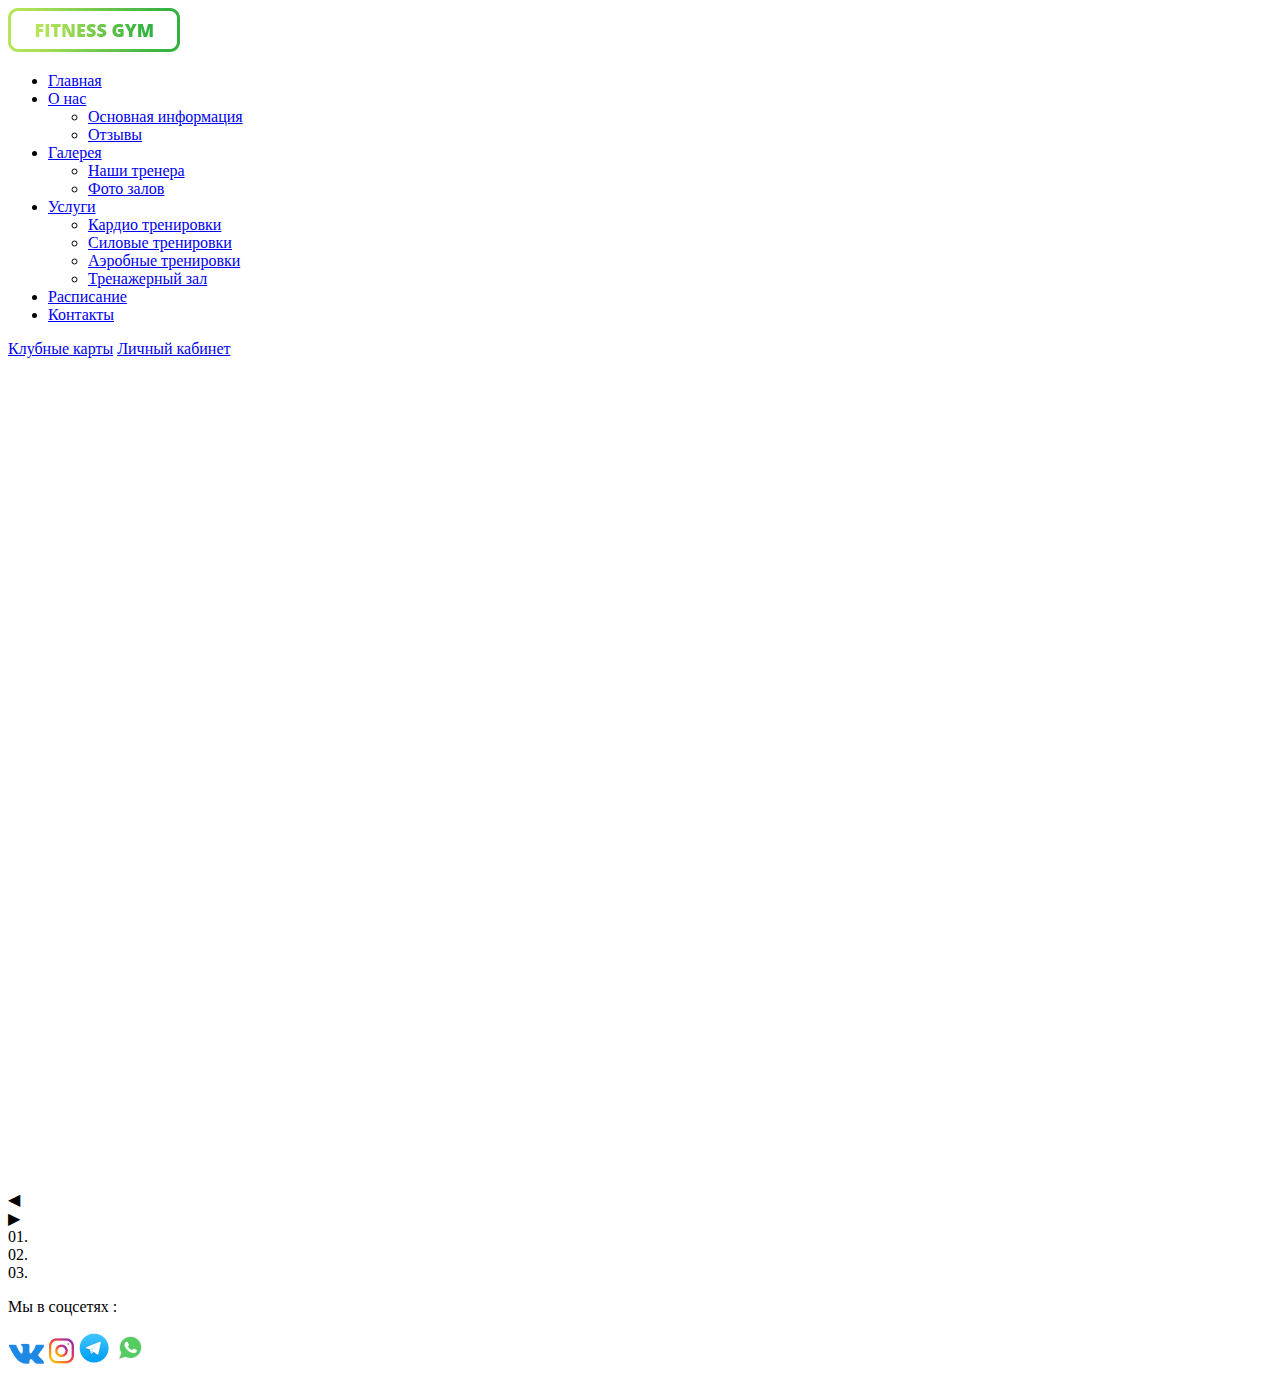
==== index.html @ 3ec72d6c "Убрал загрузку,добавил ссылку о нас" ====
<!DOCTYPE html>
<html lang="en">

<head>
  <meta charset="UTF-8">
  <meta name="description" content="">
  <meta http-equiv="X-UA-Compatible" content="IE=edge">
  <meta name="viewport" content="width=device-width, initial-scale=1, shrink-to-fit=no">
  <!-- The above 4 meta tags *must* come first in the head; any other head content must come *after* these tags -->

  <!-- Title -->
  <title>Fitness Gym - A Modern Fitness Gym Template</title>

  <!-- Favicon -->
  <link rel="icon" href="img/core-img/favicon.ico">

  <!-- Core Stylesheet -->
  <link rel="stylesheet" href="style.css">

</head>

<body>

  <!-- ##### Header Area Start ##### -->
  <header class="header-area">
    <!-- Navbar Area -->
    <div class="fitness-main-menu">
      <div class="classy-nav-container breakpoint-off">
        <div class="container">
          <!-- Menu -->
          <nav class="classy-navbar justify-content-between" id="fitnessNav">

            <!-- Nav brand -->
            <a href="index.html" class="nav-brand"><img src="img/core-img/logo.png" alt=""></a>

            <!-- Navbar Toggler -->
            <div class="classy-navbar-toggler">
              <span class="navbarToggler"><span></span><span></span><span></span></span>
            </div>

            <!-- Menu -->
            <div class="classy-menu">

              <!-- close btn -->
              <div class="classycloseIcon">
                <div class="cross-wrap"><span class="top"></span><span class="bottom"></span></div>
              </div>

              <!-- Nav Start -->
              <div class="classynav">
                <ul>
                  <li><a href="index.html">Главная</a></li>
                  <li><a href="test.html">О нас</a>
                    <ul class="dropdown">
                      <li><a href="test.html">Основная информация</a></li>
                      <li><a href="about-us.html">Отзывы</a></li>
                    </ul>
                  </li>
                  <li><a href="#">Галерея</a>
                    <ul class="dropdown">
                      <li><a href="index.html">Наши тренера</a></li>
                      <li><a href="about-us.html">Фото залов</a></li>
                    </ul>
                  </li>
                  <li><a href="about-us.html">Услуги</a>
                    <ul class="dropdown">
                      <li><a href="index.html">Кардио тренировки</a></li>
                      <li><a href="about-us.html">Силовые тренировки</a></li>
                      <li><a href="index.html">Аэробные тренировки</a></li>
                      <li><a href="about-us.html">Тренажерный зал</a></li>
                    </ul>
                  </li>
                  <li><a href="blog.html">Расписание</a></li>
                  <li><a href="contact.html">Контакты</a></li>
                </ul>

                <!-- Call Button -->
                <a href="#" class="fitness-btn menu-btn ml-30">Клубные карты</a>
                <a href="#" class="fitness-btn menu-btn ml-30">Личный кабинет</a>

              </div>
              <!-- Nav End -->
            </div>
          </nav>
        </div>
      </div>
    </div>
  </header>
  <!-- ##### Header Area End ##### -->

  <!-- ##### Hero Area Start ##### -->
  <section class="hero-area">
    <div class="hero-slides owl-carousel">

      <!-- Single Hero Slide -->
      <div class="single-hero-slide bg-img" style="background-image: url(img/bg-img/bg-1.jpg);">
        <div class="container h-100">
          <div class="row h-100 align-items-center">
            <div class="col-12 col-lg-9">
              <div class="hero-slides-content">
                <h2 data-animation="fadeInUp" data-delay="100ms">Арнольд Шварценеггер</h2>
                <p data-animation="fadeInUp" data-delay="400ms">"Худшее, что может случиться - я стану обыкновенным. Ненавижу быть обыкновенным"</p>
                <a href="#" class="btn fitness-btn wel-btn" data-animation="fadeInUp" data-delay="700ms">Стать членом фитнес-клуба</a>
              </div>
            </div>
          </div>
        </div>
      </div>

      <!-- Single Hero Slide -->
      <div class="single-hero-slide bg-img" style="background-image: url(img/bg-img/bg-2.jpg);">
        <div class="container h-100">
          <div class="row h-100 align-items-center">
            <div class="col-12 col-lg-9">
              <div class="hero-slides-content">
                <h2 data-animation="fadeInUp" data-delay="100ms">Р.В. Эмерсон</h2>
                <p data-animation="fadeInUp" data-delay="400ms">"Главное богатство - это здоровье"</p>
                <a href="#" class="btn fitness-btn wel-btn" data-animation="fadeInUp" data-delay="700ms">Стать членом фитнес-клуба</a>
              </div>
            </div>
          </div>
        </div>
      </div>

      <!-- Single Hero Slide -->
      <div class="single-hero-slide bg-img" style="background-image: url(img/bg-img/bg-3.jpg);">
        <div class="container h-100">
          <div class="row h-100 align-items-center">
            <div class="col-12 col-lg-9">
              <div class="hero-slides-content">
                <h2 data-animation="fadeInUp" data-delay="100ms">Джон Кеннеди</h2>
                <p data-animation="fadeInUp" data-delay="400ms"> "Фитнес - не только один из ключей к здоровому телу, но и основа динамичности и творческой мысли".</p>
                <a href="#" class="btn fitness-btn wel-btn" data-animation="fadeInUp" data-delay="700ms">Стать членом фитнес-клуба</a>
              </div>
            </div>
          </div>
        </div>
      </div>
    </div>
  </section>
  <!-- ##### Hero Area End ##### -->
  <!-- Copywrite Area -->
  <div class="bottom-footer-area">
    <div class="container">
      <div class="row">
        <div class="col-12">
          <div class="footer_cont">
            <p> Мы в соцсетях : </p>
            <div class="footer_cont">
              <a href="#"><img class="img_cont" src="img\core-img\Vk.png"></a>
              <a href="#"><img class="img_cont" src="img\core-img\insta.png"></a>
              <a href="#"><img class="img_cont" src="img\core-img\telegram.png"></a>
              <a href="#"><img class="img_cont" src="img\core-img\Whatsapp.png"></a>
            </div>
          </div>
        </div>
      </div>
    </div>
  </div>
  </footer>

  <!-- ##### All Javascript Script ##### -->
  <!-- jQuery-2.2.4 js -->
  <script src="js/jquery/jquery-2.2.4.min.js"></script>
  <!-- Popper js -->
  <script src="js/bootstrap/popper.min.js"></script>
  <!-- Bootstrap js -->
  <script src="js/bootstrap/bootstrap.min.js"></script>
  <!-- All Plugins js -->
  <script src="js/plugins/plugins.js"></script>
  <!-- Active js -->
  <script src="js/active.js"></script>
  <!-- Live Chat Code :: Start of Tawk.to Script -->

  <!-- End of Tawk.to Script -->
</body>

</html>
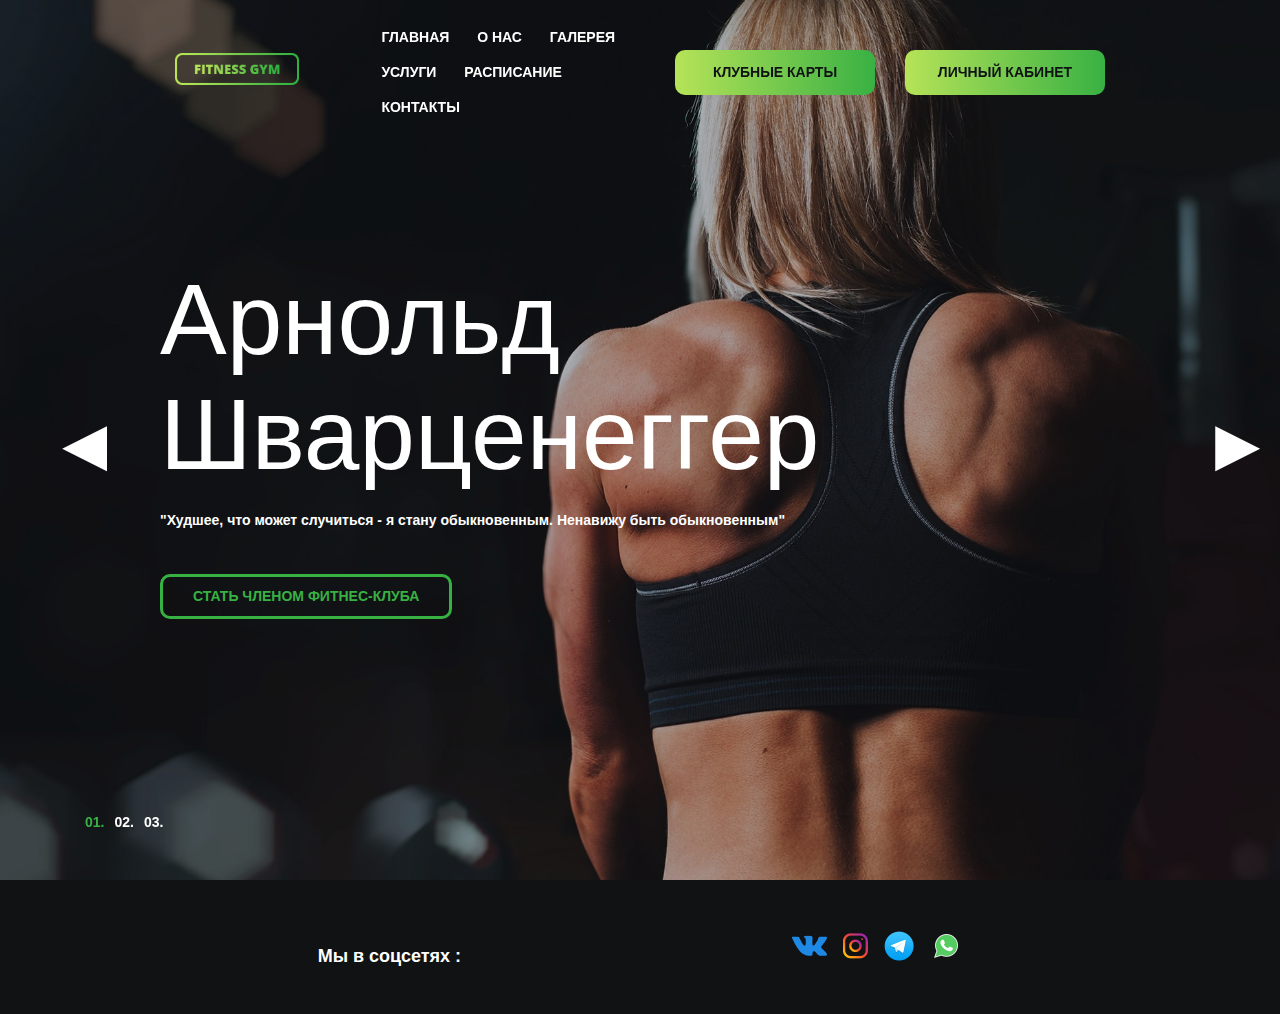
==== commit 10105622: "Фронт галлерея" ====
--- a/index.html
+++ b/index.html
@@ -15,7 +15,7 @@
   <link rel="icon" href="img/core-img/favicon.ico">
 
   <!-- Core Stylesheet -->
-  <link rel="stylesheet" href="style.css">
+  <link rel="stylesheet" href="css/style.css">
 
 </head>
 
@@ -53,10 +53,10 @@
                   <li><a href="test.html">О нас</a>
                     <ul class="dropdown">
                       <li><a href="test.html">Основная информация</a></li>
-                      <li><a href="about-us.html">Отзывы</a></li>
+                      <li><a href="#">Отзывы</a></li>
                     </ul>
                   </li>
-                  <li><a href="#">Галерея</a>
+                  <li><a href="gallery.html">Галерея</a>
                     <ul class="dropdown">
                       <li><a href="index.html">Наши тренера</a></li>
                       <li><a href="about-us.html">Фото залов</a></li>
--- a/css/style.css
+++ b/css/style.css
@@ -0,0 +1,1232 @@
+/* Код Лены */
+* {
+  margin: 0;
+  padding: 0;
+}
+
+body {
+  font-family: "Open Sans", sans-serif;
+  font-size: 14px;
+}
+
+h1, h2, h3, h4 {
+  color: black;
+}
+
+p {
+  display: block;
+  margin-block-start: 1em;
+  margin-block-end: 1em;
+  margin-inline-start: 0px;
+  margin-inline-end: 0px;
+  color: #838383;
+  font-size: 14px;
+  line-height: 2;
+  font-weight: 400;
+}
+
+img {
+  height: auto;
+  max-width: 100%;
+}
+
+ul {
+  display: block;
+  list-style-type: disc;
+  margin-block-start: 1em;
+  margin-block-end: 1em;
+  margin-inline-start: 0px;
+  margin-inline-end: 0px;
+  padding-inline-start: 40px;
+}
+
+li {
+  display: list-item;
+  text-align: -webkit-match-parent;
+}
+
+ul li, ol li {
+  list-style: none;
+}
+
+footer, header {
+  display: block;
+}
+
+.headerLena {
+  position: absolute;
+  z-index: 100;
+  height: 85px;
+  width: 100%;
+  top: 30px;
+  left: 0;
+}
+
+.containerLena {
+  display: flex;
+  flex-wrap: wrap;
+  list-style: none;
+  width: 100%;
+  max-width: 1140px;
+  padding-right: 15px;
+  padding-left: 15px;
+  margin-right: auto;
+  margin-left: auto;
+}
+
+.menuLena {
+  display: -webkit-box;
+  display: -ms-flexbox;
+  display: flex;
+  -webkit-box-align: center;
+  -ms-flex-align: center;
+  -ms-grid-row-align: center;
+  align-items: center;
+}
+
+.headerLena .menuLena {
+  position: relative;
+  width: 100%;
+  height: 85px;
+  background-color: transparent;
+}
+
+.menuLena ul li {
+  display: inline-block;
+  clear: both;
+  position: inherit;
+  z-index: 10;
+}
+
+.menuLena ul li a {
+  padding: 0 12px;
+  display: block;
+  height: 35px;
+  font-size: 14px;
+  line-height: 34px;
+  transition-duration: 500ms;
+  text-decoration: none;
+  background-color: transparent;
+  cursor: pointer;
+}
+
+.headerLena .menuLena ul li a {
+  font-weight: 700;
+  text-transform: uppercase;
+  color: #ffffff;
+}
+
+.headerLena .menuLena ul li a:hover, .headerLena .menuLena ul li a:focus {
+  color: #38b143;
+}
+
+::after, ::before {
+  box-sizing: border-box;
+}
+
+.mainTitleLena {
+  position: relative;
+  z-index: 10;
+  width: 100%;
+  height: 325px;
+}
+
+.mainTitleLena::after {
+  background-color: rgba(5, 11, 37, 0.8);
+  position: absolute;
+  z-index: -1;
+  width: 100%;
+  height: 100%;
+  content: "";
+}
+
+.mainTitleLena .containerLena {
+  position: absolute;
+  bottom: 0;
+}
+
+.mainTitleLena .containerLena .titlesLena {
+  margin-bottom: 20px;
+  position: relative;
+  width: 100%;
+  min-height: 1px;
+  padding-right: 15px;
+  padding-left: 15px;
+  align-items: center;
+}
+
+.mainTitleLena .containerLena .itemsLena {
+  display: flex;
+}
+
+.mainTitleLena .containeLena h2 {
+  font-size: 30px;
+  color: #ffffff;
+  margin-bottom: 5px;
+}
+
+.mainTitleLena .containerLena .itemsLena li {
+  margin-right: 20px;
+  font-size: 11px;
+  color: #38b143;
+  font-weight: 700;
+  text-transform: uppercase;
+  background: -webkit-linear-gradient(to right, #b3e258, #39b143);
+  background: linear-gradient(to right, #b3e258, #39b143);
+  -webkit-background-clip: text;
+  -webkit-text-fill-color: transparent;
+}
+
+.basic-infoLena {
+  padding-top: 100px;
+  padding-bottom: 100px;
+}
+
+.basic-infoLena .containerLena {
+  display: block;
+}
+
+.basic-infoLena .columnsLena {
+  display: flex;
+}
+
+.basic-infoLena .columnsLena .all-textLena {
+  flex: 0 0 58%;
+  max-width: 58%;
+  position: relative;
+  width: 100%;
+  min-height: 1px;
+  padding-right: 15px;
+  padding-left: 15px;
+}
+
+.basic-infoLena .columnsLena .all-textLena .titleLena {
+  position: relative;
+  z-index: 1;
+  margin-bottom: 60px;
+}
+
+.basic-infoLena .titleLena h6 {
+  font-size: 14px;
+  text-transform: uppercase;
+  margin-bottom: 0;
+  background: -webkit-linear-gradient(to right, #b3e258, #39b143);
+  background: linear-gradient(to right, #b3e258, #39b143);
+  -webkit-background-clip: text;
+  -webkit-text-fill-color: transparent;
+}
+
+.basic-infoLena h2 {
+  font-size: 36px;
+  font-weight: 600;
+  margin-bottom: 0;
+}
+
+.basic-infoLena .columnsLena .about-fotoLena {
+  flex: 0 0 41%;
+  max-width: 41%;
+  box-shadow: 0 0 8px 8px white inset;
+}
+
+.basic-infoLena .emojiLena {
+  margin-top: 70px;
+  align-content: center;
+  text-align: center;
+  align-items: center;
+}
+
+.basic-infoLena .emojiLena img {
+  margin-top: 20px;
+  width: 60%;
+}
+
+.commentsLena {
+  height: 500px;
+  position: relative;
+  z-index: 2;
+  background-position: center center;
+  background-size: cover;
+}
+
+.commentsLena::after {
+  background-color: rgba(5, 11, 37, 0.85);
+  position: absolute;
+  z-index: -1;
+  top: 0;
+  left: 0;
+  width: 100%;
+  height: 100%;
+  content: "";
+}
+
+.commentsLena .titleLena {
+  position: relative;
+  top: 30px;
+  padding-bottom: 50px;
+}
+
+.commentsLena .titleLena h2 {
+  color: white;
+}
+
+.commentsLena .containerLena {
+  display: block;
+  box-sizing: border-box;
+  position: relative;
+}
+
+.commentsLena .responsLena {
+  display: flex;
+  position: relative;
+  margin-top: 40px;
+  margin-bottom: 10px;
+}
+
+.commentsLena .responsLena .avatarLena {
+  width: 100px;
+  height: 100px;
+  margin-right: 20px;
+}
+
+.commentsLena .responsLena h3 {
+  font-size: 12px;
+  text-transform: uppercase;
+  margin-bottom: 0;
+  background: -webkit-linear-gradient(to right, #b3e258, #39b143);
+  background: linear-gradient(to right, #b3e258, #39b143);
+  -webkit-background-clip: text;
+  -webkit-text-fill-color: transparent;
+}
+
+.commentsLena .responsLena p {
+  color: white;
+}
+
+footer {
+  background-color: white;
+}
+
+/* */
+@import url("https://fonts.googleapis.com/css?family=Open+Sans:300,400,600,700,800");
+
+/* :: 3.0 Base CSS */
+* {
+  margin: 0;
+  padding: 0;
+}
+
+*, ::after, ::before {
+  box-sizing: border-box
+}
+
+.container {
+  width: 100%;
+  padding-right: 15px;
+  padding-left: 15px;
+  margin-right: auto;
+  margin-left: auto
+}
+
+@media (min-width:576px) {
+  .container {
+    max-width: 540px
+  }
+}
+
+@media (min-width:768px) {
+  .container {
+    max-width: 720px
+  }
+}
+
+@media (min-width:992px) {
+  .container {
+    max-width: 960px
+  }
+}
+
+@media (min-width:1400px) {
+  .container {
+    max-width: 1340px
+  }
+}
+
+.row {
+  display: -ms-flexbox;
+  display: flex;
+  -ms-flex-wrap: wrap;
+  flex-wrap: wrap;
+  margin-right: -15px;
+  margin-left: -15px
+}
+
+.col-12 {
+  -ms-flex: 0 0 100%;
+  flex: 0 0 100%;
+  max-width: 100%
+}
+
+@media (min-width:992px) {
+  .col-lg-9 {
+    -ms-flex: 0 0 75%;
+    flex: 0 0 75%;
+    max-width: 75%
+  }
+}
+
+.btn {
+  display: inline-block;
+  font-weight: 400;
+  text-align: center;
+  white-space: nowrap;
+  vertical-align: middle;
+  -webkit-user-select: none;
+  -moz-user-select: none;
+  -ms-user-select: none;
+  user-select: none;
+  border: 1px solid transparent;
+  padding: .375rem .75rem;
+  font-size: 1rem;
+  line-height: 1.5;
+  border-radius: .25rem;
+  transition: color .15s ease-in-out, background-color .15s ease-in-out, border-color .15s ease-in-out, box-shadow .15s ease-in-out
+}
+
+@media screen and (prefers-reduced-motion:reduce) {
+  .btn {
+    transition: none
+  }
+}
+
+.justify-content-between {
+  -ms-flex-pack: justify !important;
+  justify-content: space-between !important
+}
+
+.align-items-center {
+  -ms-flex-align: center !important;
+  align-items: center !important
+}
+
+.h-100 {
+  height: 100% !important
+}
+
+body {
+  font-family: "Open Sans", sans-serif;
+  font-size: 14px;
+}
+
+a,
+a:hover,
+a:focus {
+  text-decoration: none;
+  outline: 0 solid transparent;
+  color: #141414;
+  font-weight: 600;
+  font-size: 14px;
+}
+
+ul,
+ol {
+  margin: 0;
+}
+
+ul li,
+ol li {
+  list-style: none;
+}
+
+img {
+  height: auto;
+  max-width: 100%;
+}
+
+/* :: 3.1.0 Spacing */
+.ml-30 {
+  margin-left: 30px !important;
+}
+
+@media only screen and (max-width: 767px) {
+
+  .mfp-image-holder .mfp-close,
+  .mfp-iframe-holder .mfp-close {
+    right: 0;
+  }
+}
+
+/* :: 3.8.0 Fitness Button */
+.fitness-btn {
+  position: relative;
+  z-index: 9;
+  display: inline-block;
+  min-width: 200px;
+  height: 45px;
+  color: #38b143;
+  border-radius: 10px;
+  padding: 0 30px;
+  font-size: 14px;
+  line-height: 39px;
+  font-weight: 700;
+  text-transform: uppercase;
+  -webkit-transition-duration: 500ms;
+  transition-duration: 500ms;
+  border: 3px solid #38b143;
+}
+
+.fitness-btn.menu-btn {
+  color: #101214;
+  font-weight: 700;
+  background: #b6e358;
+  background: -webkit-linear-gradient(to right, #b6e358, #38b143);
+  background: linear-gradient(to right, #b6e358, #38b143);
+  border: none;
+  line-height: 45px;
+  text-align: center;
+}
+
+.fitness-btn.menu-btn:hover, .fitness-btn.menu-btn:focus {
+  color: #ffffff;
+  font-weight: 700;
+}
+
+@media only screen and (min-width: 768px) and (max-width: 991px) {
+  .fitness-btn.menu-btn {
+    margin-top: 30px;
+  }
+}
+
+@media only screen and (max-width: 767px) {
+  .fitness-btn.menu-btn {
+    margin-top: 30px;
+  }
+}
+
+.fitness-btn.btn-white {
+  background-color: #ffffff;
+}
+
+.fitness-btn.btn-white:hover, .fitness-btn.btn-white:focus {
+  color: #ffffff;
+  background-color: #38b143;
+  border-color: #38b143;
+}
+
+/* :: 4.0 Header Area CSS */
+.header-area {
+  position: absolute;
+  z-index: 100;
+  width: 100%;
+  top: 30px;
+  left: 0;
+  z-index: 1000;
+}
+
+.header-area .fitness-main-menu {
+  position: relative;
+  width: 100%;
+  height: 85px;
+  background-color: transparent;
+}
+
+.header-area .fitness-main-menu .classy-nav-container {
+  background-color: transparent;
+}
+
+.header-area .fitness-main-menu .classy-navbar {
+  background-color: transparent;
+  height: 85px;
+  padding: 0;
+}
+
+.header-area .fitness-main-menu .classy-navbar .classynav ul li a {
+  font-weight: 700;
+  text-transform: uppercase;
+  color: #ffffff;
+}
+
+.header-area .fitness-main-menu .classy-navbar .classynav ul li a:hover, .header-area .fitness-main-menu .classy-navbar .classynav ul li a:focus {
+  color: #38b143;
+}
+
+@media only screen and (min-width: 992px) and (max-width: 1199px) {
+  .header-area .fitness-main-menu .classy-navbar .classynav ul li a {
+    padding: 0 7px;
+    font-size: 13px;
+  }
+}
+
+@media only screen and (min-width: 768px) and (max-width: 991px) {
+  .header-area .fitness-main-menu .classy-navbar .classynav ul li a {
+    background-color: #101214;
+  }
+}
+
+@media only screen and (max-width: 767px) {
+  .header-area .fitness-main-menu .classy-navbar .classynav ul li a {
+    background-color: #101214;
+  }
+}
+
+.header-area .fitness-main-menu .classy-navbar .classynav ul li.megamenu-item>a::after,
+.header-area .fitness-main-menu .classy-navbar .classynav ul li.has-down>a::after {
+  color: #ffffff;
+}
+
+.header-area .fitness-main-menu .classy-navbar .classynav ul li ul li a {
+  color: #101214;
+}
+
+@media only screen and (min-width: 992px) and (max-width: 1199px) {
+  .header-area .fitness-main-menu .classy-navbar .classynav ul li ul li a {
+    padding: 0 15px;
+  }
+}
+
+@media only screen and (min-width: 768px) and (max-width: 991px) {
+  .header-area .fitness-main-menu .classy-navbar .classynav ul li ul li a {
+    color: #ffffff;
+  }
+}
+
+@media only screen and (max-width: 767px) {
+  .header-area .fitness-main-menu .classy-navbar .classynav ul li ul li a {
+    color: #ffffff;
+  }
+}
+
+.header-area .is-sticky .fitness-main-menu {
+  position: fixed;
+  width: 100%;
+  height: 85px;
+  top: 0;
+  left: 0;
+  z-index: 9999;
+  background-color: #101214;
+  box-shadow: 0 5px 50px 15px rgba(0, 0, 0, 0.2);
+}
+
+.bg-img {
+  background-position: center center;
+  background-size: cover;
+  background-repeat: no-repeat;
+}
+
+.classy-navbar {
+  width: 100%;
+  height: 70px;
+  padding: 0.5em 2em;
+  display: -webkit-box;
+  display: -ms-flexbox;
+  display: flex;
+  -webkit-box-align: center;
+  -ms-flex-align: center;
+  -ms-grid-row-align: center;
+  align-items: center;
+}
+
+.classy-navbar .nav-brand {
+  font-size: 26px;
+  font-weight: 500;
+  color: #565656;
+  display: inline-block;
+  margin-right: 30px;
+}
+
+.classy-navbar .nav-brand:focus, .classy-navbar .nav-brand:hover {
+  font-size: 26px;
+  font-weight: 500;
+}
+
+.classynav ul li {
+  display: inline-block;
+  clear: both;
+  position: inherit;
+  z-index: 10;
+}
+
+.classynav ul li.cn-dropdown-item {
+  position: relative;
+  z-index: 10;
+}
+
+.classynav ul li.cn-dropdown-item ul li {
+  position: relative;
+  z-index: 10;
+}
+
+.classynav ul li ul li {
+  display: block;
+}
+
+.classynav ul li ul li a {
+  padding: 0 20px;
+}
+
+.classynav ul li a {
+  padding: 0 12px;
+  display: block;
+  height: 35px;
+  font-size: 14px;
+  line-height: 34px;
+}
+
+.classynav ul li .megamenu li a {
+  padding: 0 12px;
+}
+
+.classynav ul li div.single-mega a {
+  height: auto;
+  line-height: 1;
+}
+
+/* Down Arrow Icon for Megamenu */
+.classynav ul li ul li.has-down>a::after {
+  -webkit-transform: rotate(-90deg);
+  transform: rotate(-90deg);
+  position: absolute;
+  top: 0;
+  right: 10px;
+  z-index: 3;
+}
+
+/* Dropdown Toggle */
+.dd-trigger {
+  position: absolute;
+  width: 100%;
+  height: 100%;
+  top: 0;
+  left: 0;
+  background-color: transparent;
+  cursor: pointer;
+  z-index: 500;
+  border-radius: 0;
+  display: none;
+}
+
+/* Close Icon */
+.classycloseIcon {
+  position: absolute;
+  top: 20px;
+  right: 20px;
+  z-index: 12;
+  display: none;
+}
+
+.classycloseIcon .cross-wrap {
+  width: 26px;
+  height: 26px;
+  cursor: pointer;
+  position: relative;
+}
+
+.classycloseIcon .cross-wrap span {
+  position: absolute;
+  display: block;
+  width: 100%;
+  height: 2px;
+  border-radius: 6px;
+  background: #232323;
+}
+
+.classycloseIcon .cross-wrap span.top {
+  top: 12px;
+  left: 0;
+  -webkit-transform: rotate(45deg);
+  transform: rotate(45deg);
+}
+
+.classycloseIcon .cross-wrap span.bottom {
+  bottom: 12px;
+  left: 0;
+  -webkit-transform: rotate(-45deg);
+  transform: rotate(-45deg);
+}
+
+/* navbarToggler */
+.classy-navbar-toggler {
+  border: none;
+  background-color: transparent;
+  cursor: pointer;
+  display: none;
+}
+
+.classy-navbar-toggler .navbarToggler {
+  display: inline-block;
+  cursor: pointer;
+}
+
+.classy-navbar-toggler .navbarToggler span {
+  position: relative;
+  background-color: #858585;
+  border-radius: 3px;
+  display: block;
+  height: 3px;
+  margin-top: 5px;
+  padding: 0;
+  -webkit-transition-duration: 300ms;
+  transition-duration: 300ms;
+  width: 30px;
+  cursor: pointer;
+}
+
+/* Desktop Area CSS */
+.breakpoint-off .classynav {
+  display: -webkit-box;
+  display: -ms-flexbox;
+  display: flex;
+  -webkit-box-align: center;
+  -ms-flex-align: center;
+  -ms-grid-row-align: center;
+  align-items: center;
+}
+
+.breakpoint-off .classynav ul li .dropdown {
+  width: 235px;
+  position: absolute;
+  background-color: #ffffff;
+  top: 120%;
+  left: 0;
+  z-index: 100;
+  height: auto;
+  box-shadow: 0 1px 5px rgba(0, 0, 0, 0.1);
+  -webkit-transition-duration: 300ms;
+  transition-duration: 300ms;
+  opacity: 0;
+  visibility: hidden;
+  padding: 10px 0;
+}
+
+.breakpoint-off .classynav ul li:hover .dropdown {
+  opacity: 1;
+  visibility: visible;
+  top: 100%;
+}
+
+.breakpoint-on .classy-navbar-toggler {
+  display: block;
+}
+
+.breakpoint-on .classy-navbar .classy-menu {
+  background-color: #ffffff;
+  position: fixed;
+  top: 0;
+  left: -310px;
+  z-index: 1000;
+  width: 300px;
+  height: 100%;
+  -webkit-transition-duration: 500ms;
+  transition-duration: 500ms;
+  padding: 0;
+  box-shadow: 0 5px 20px rgba(0, 0, 0, 0.1);
+  display: block;
+  overflow-x: hidden;
+  overflow-y: scroll;
+}
+
+.breakpoint-on .classy-navbar .classy-menu.menu-on {
+  left: 0;
+}
+
+.breakpoint-on .classynav ul li {
+  display: block;
+  position: relative;
+  clear: both;
+  z-index: 10;
+}
+
+.breakpoint-on .classynav ul li.megamenu-item {
+  position: relative;
+  z-index: 10;
+}
+
+.breakpoint-on .dd-trigger {
+  height: 38px;
+  top: 0;
+  left: 0;
+  right: 0;
+  bottom: 0;
+  display: block;
+}
+
+.breakpoint-on .classynav ul li .dropdown,
+.breakpoint-on .classynav ul li .megamenu {
+  display: none;
+}
+
+.breakpoint-on .classynav {
+  padding-top: 70px;
+}
+
+.breakpoint-on .classynav>ul>li>a {
+  background-color: #f2f4f8;
+  border-bottom: 1px solid rgba(255, 255, 255, 0.5);
+}
+
+.breadcrumb {
+  display: -ms-flexbox;
+  display: flex;
+  -ms-flex-wrap: wrap;
+  flex-wrap: wrap;
+  padding: .75rem 1rem;
+  margin-bottom: 1rem;
+  list-style: none;
+  background-color: #e9ecef;
+  border-radius: .25rem;
+}
+
+.breadcrumb-item+.breadcrumb-item {
+  padding-left: .5rem
+}
+
+.breadcrumb-item+.breadcrumb-item::before {
+  display: inline-block;
+  padding-right: .5rem;
+  color: #6c757d;
+  content: "/"
+}
+
+.breadcrumb-item+.breadcrumb-item:hover::before {
+  text-decoration: underline
+}
+
+.breadcrumb-item+.breadcrumb-item:hover::before {
+  text-decoration: none
+}
+
+.breadcrumb-item.active {
+  color: #6c757d
+}
+
+.breadcumb-area {
+  position: relative;
+  z-index: 10;
+  width: 100%;
+  height: 325px;
+}
+
+.breadcumb-area .bradcumbContent {
+  position: absolute;
+  width: 100%;
+  bottom: 0;
+  left: 0;
+  z-index: 100;
+}
+
+.breadcumb-area .bradcumbContent .breadcrumb {
+  padding: 0;
+  background-color: transparent;
+  border-radius: 0;
+  margin-bottom: 30px;
+}
+
+.bg-img {
+  background-position: center center;
+  background-size: cover;
+  background-repeat: no-repeat;
+}
+
+.bg-overlay {
+  position: relative;
+  z-index: 2;
+  background-position: center center;
+  background-size: cover;
+}
+
+.bg-overlay::after {
+  background-color: rgba(5, 11, 37, 0.85);
+  position: absolute;
+  z-index: -1;
+  top: 0;
+  left: 0;
+  width: 100%;
+  height: 100%;
+  content: "";
+}
+
+.breadcumb-area .bradcumbContent .breadcrumb .breadcrumb-item {
+  font-size: 11px;
+  color: #38b143;
+  font-weight: 700;
+  text-transform: uppercase;
+  background: -webkit-linear-gradient(to right, #b3e258, #39b143);
+  background: linear-gradient(to right, #b3e258, #39b143);
+  -webkit-background-clip: text;
+  -webkit-text-fill-color: transparent;
+}
+
+.breadcumb-area .bradcumbContent .breadcrumb .breadcrumb-item a {
+  font-size: 11px;
+  color: #38b143;
+  font-weight: 700;
+  text-transform: uppercase;
+  background: -webkit-linear-gradient(to right, #b3e258, #39b143);
+  background: linear-gradient(to right, #b3e258, #39b143);
+  -webkit-background-clip: text;
+  -webkit-text-fill-color: transparent;
+}
+
+.breadcumb-area .bradcumbContent h2 {
+  font-size: 30px;
+  color: #ffffff;
+  margin-bottom: 5px;
+}
+
+@media only screen and (min-width: 768px) and (max-width: 991px) {
+  .breakpoint-on .classy-navbar .classy-menu {
+    background-color: #101214;
+  }
+}
+
+@media only screen and (max-width: 767px) {
+  .breakpoint-on .classy-navbar .classy-menu {
+    background-color: #101214;
+  }
+}
+
+@media only screen and (min-width: 768px) and (max-width: 991px) {
+  .classynav ul li .megamenu .single-mega.cn-col-4 {
+    padding: 0;
+  }
+}
+
+@media only screen and (max-width: 767px) {
+  .classynav ul li .megamenu .single-mega.cn-col-4 {
+    padding: 0;
+  }
+}
+
+.classycloseIcon .cross-wrap span {
+  background: #ffffff;
+}
+
+/* :: 5.0 Hero Slides Area */
+.hero-slides {
+  position: relative;
+  z-index: 1;
+}
+
+.hero-slides .single-hero-slide {
+  width: 100%;
+  height: 880px;
+  position: relative;
+  z-index: 1;
+}
+
+.hero-slides .single-hero-slide::after {
+  position: absolute;
+  width: 100%;
+  height: 100%;
+  z-index: -5;
+  top: 0;
+  left: 0;
+  background-color: rgba(0, 0, 0, 0.3);
+  content: '';
+}
+
+@media only screen and (min-width: 992px) and (max-width: 1199px) {
+  .hero-slides .single-hero-slide {
+    height: 650px;
+  }
+}
+
+@media only screen and (min-width: 768px) and (max-width: 991px) {
+  .hero-slides .single-hero-slide {
+    height: 550px;
+  }
+}
+
+@media only screen and (max-width: 767px) {
+  .hero-slides .single-hero-slide {
+    height: 600px;
+  }
+}
+
+.hero-slides .single-hero-slide h2 {
+  font-size: 100px;
+  color: #ffffff;
+  margin-bottom: 0;
+  font-weight: 400;
+}
+
+@media only screen and (min-width: 992px) and (max-width: 1199px) {
+  .hero-slides .single-hero-slide h2 {
+    font-size: 48px;
+  }
+}
+
+@media only screen and (min-width: 768px) and (max-width: 991px) {
+  .hero-slides .single-hero-slide h2 {
+    font-size: 36px;
+  }
+}
+
+@media only screen and (max-width: 767px) {
+  .hero-slides .single-hero-slide h2 {
+    font-size: 30px;
+  }
+}
+
+.hero-slides .single-hero-slide p {
+  font-weight: 600;
+  font-size: 14px;
+  margin-bottom: 40px;
+  color: #ffffff;
+}
+
+.hero-slides .owl-prev,
+.hero-slides .owl-next {
+  width: 0;
+  height: 0;
+  color: #ffffff;
+  top: 50%;
+  margin-top: -28px;
+  left: 5%;
+  position: absolute;
+  z-index: 10;
+  text-align: center;
+  font-size: 55px;
+  font-weight: 700;
+  opacity: 0;
+  visibility: hidden;
+  transition-duration: 500ms;
+}
+
+.owl-carousel {
+  display: none;
+  width: 100%;
+  z-index: 1
+}
+
+.owl-carousel .owl-stage-outer {
+  position: relative;
+  overflow: hidden;
+  -webkit-transform: translate3d(0, 0, 0)
+}
+
+.owl-carousel .owl-item {
+  min-height: 1px;
+  float: left;
+  -webkit-backface-visibility: hidden;
+  -webkit-touch-callout: none
+}
+
+.no-js .owl-carousel, .owl-carousel.owl-loaded {
+  display: block
+}
+
+.owl-carousel .owl-dot, .owl-carousel .owl-nav .owl-next, .owl-carousel .owl-nav .owl-prev {
+  cursor: pointer;
+  cursor: hand;
+  user-select: none
+}
+
+.owl-carousel.owl-loading {
+  opacity: 0;
+  display: block;
+}
+
+@media only screen and (max-width: 767px) {
+
+  .hero-slides .owl-prev,
+  .hero-slides .owl-next {
+    width: 60px;
+    height: 40px;
+    line-height: 35px;
+    margin-top: -30px;
+  }
+}
+
+.hero-slides .owl-prev:hover, .hero-slides .owl-prev:focus,
+.hero-slides .owl-next:hover,
+.hero-slides .owl-next:focus {
+  background-color: #141414;
+  color: #ffffff;
+}
+
+.hero-slides .owl-next {
+  left: auto;
+  right: 5%;
+}
+
+.hero-slides:hover .owl-prev, .hero-slides:hover .owl-next {
+  opacity: 1;
+  visibility: visible;
+}
+
+.hero-slides .owl-dots {
+  position: absolute;
+  bottom: 50px;
+  z-index: 300;
+  display: -webkit-box;
+  display: -ms-flexbox;
+  display: flex;
+  width: 1110px;
+  left: 50%;
+  -webkit-transform: translateX(-50%);
+  transform: translateX(-50%);
+}
+
+@media only screen and (min-width: 992px) and (max-width: 1199px) {
+  .hero-slides .owl-dots {
+    width: 920px;
+  }
+}
+
+@media only screen and (min-width: 768px) and (max-width: 991px) {
+  .hero-slides .owl-dots {
+    width: 700px;
+  }
+}
+
+@media only screen and (max-width: 767px) {
+  .hero-slides .owl-dots {
+    width: 290px;
+  }
+}
+
+@media only screen and (min-width: 480px) and (max-width: 767px) {
+  .hero-slides .owl-dots {
+    width: 450px;
+  }
+}
+
+.hero-slides .owl-dots .owl-dot {
+  color: #ffffff;
+  font-size: 14px;
+  font-weight: 700;
+  margin-right: 10px;
+}
+
+.hero-slides .owl-dots .owl-dot.active {
+  color: #38b143;
+}
+
+.bottom-footer-area {
+  background-color: #101214;
+  padding: 40px 0;
+}
+
+.bottom-footer-area p {
+  font-size: 18px;
+  margin-bottom: 0;
+  color: #FFF;
+  font-weight: 700;
+}
+
+.img_cont {
+  margin-left: 15px;
+}
+
+.footer_cont {
+  display: flex;
+  justify-content: space-around;
+  align-items: center;
+}
+
+/*Галерея*/
+.subheading{
+padding-left: 3rem;
+align: top;  
+}
+/*Галерея*/
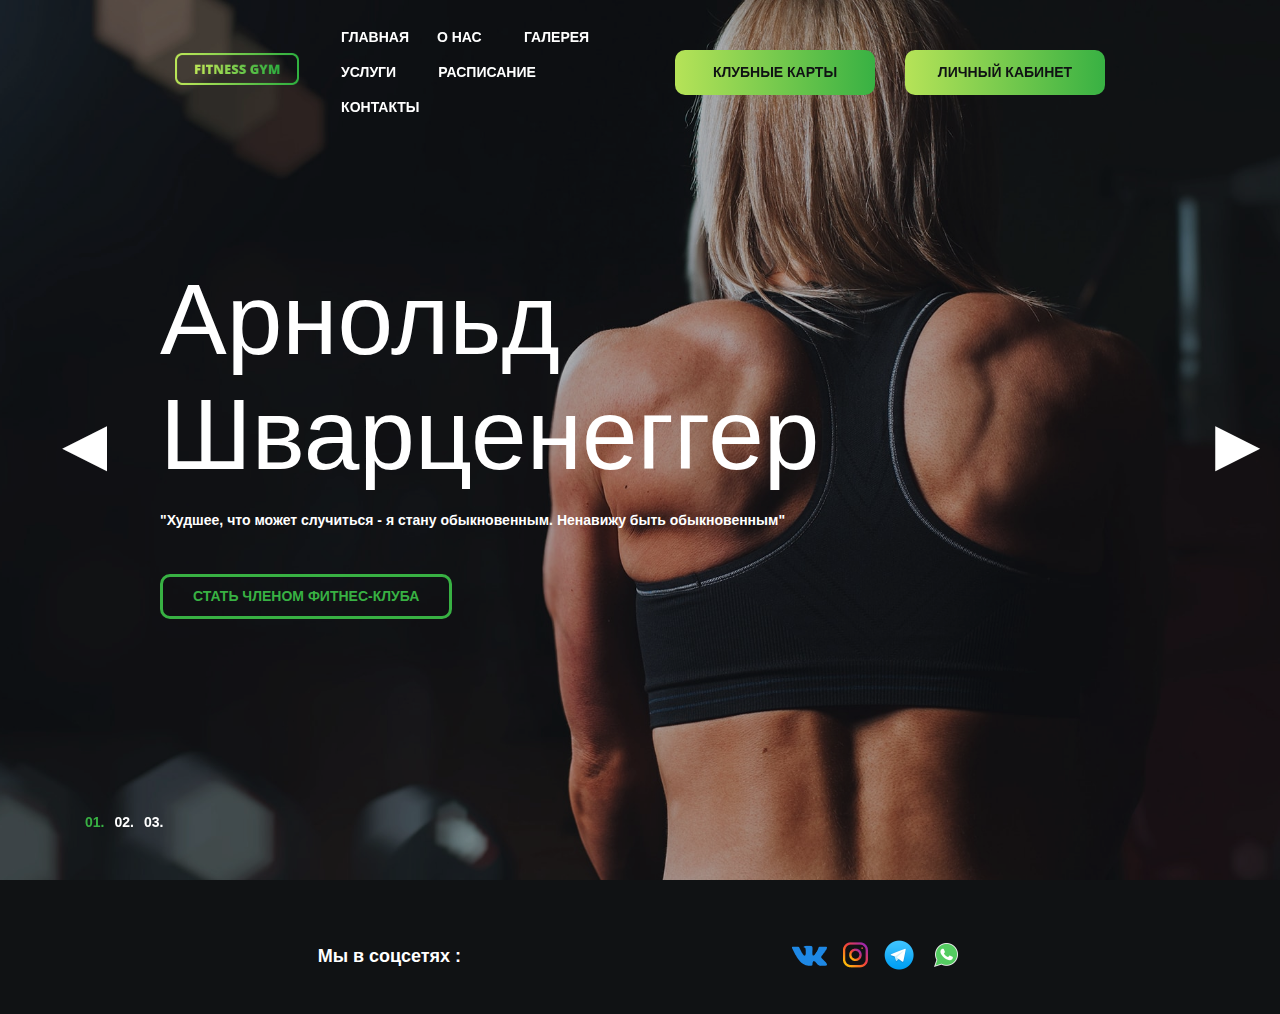
==== commit 6bda271a: "Составление шаблона страницы Личный кабинет" ====
--- a/index.html
+++ b/index.html
@@ -50,33 +50,33 @@
               <div class="classynav">
                 <ul>
                   <li><a href="index.html">Главная</a></li>
-                  <li><a href="test.html">О нас</a>
+                  <li><a href="aboutUs.html">О нас</a>
                     <ul class="dropdown">
-                      <li><a href="test.html">Основная информация</a></li>
+                      <li><a href="aboutUs.html">Основная информация</a></li>
                       <li><a href="#">Отзывы</a></li>
                     </ul>
                   </li>
                   <li><a href="gallery.html">Галерея</a>
                     <ul class="dropdown">
-                      <li><a href="index.html">Наши тренера</a></li>
-                      <li><a href="about-us.html">Фото залов</a></li>
+                      <li><a href="#">Наши тренера</a></li>
+                      <li><a href="#">Фото залов</a></li>
                     </ul>
                   </li>
-                  <li><a href="about-us.html">Услуги</a>
+                  <li><a href="#">Услуги</a>
                     <ul class="dropdown">
-                      <li><a href="index.html">Кардио тренировки</a></li>
-                      <li><a href="about-us.html">Силовые тренировки</a></li>
-                      <li><a href="index.html">Аэробные тренировки</a></li>
-                      <li><a href="about-us.html">Тренажерный зал</a></li>
+                      <li><a href="#">Кардио тренировки</a></li>
+                      <li><a href="#">Силовые тренировки</a></li>
+                      <li><a href="#">Аэробные тренировки</a></li>
+                      <li><a href="#">Тренажерный зал</a></li>
                     </ul>
                   </li>
-                  <li><a href="blog.html">Расписание</a></li>
+                  <li><a href="schedule.html">Расписание</a></li>
                   <li><a href="contact.html">Контакты</a></li>
                 </ul>
 
                 <!-- Call Button -->
-                <a href="#" class="fitness-btn menu-btn ml-30">Клубные карты</a>
-                <a href="#" class="fitness-btn menu-btn ml-30">Личный кабинет</a>
+                <a href="cards.html" class="fitness-btn menu-btn ml-30">Клубные карты</a>
+                <a href="account.html" class="fitness-btn menu-btn ml-30">Личный кабинет</a>
 
               </div>
               <!-- Nav End -->
--- a/css/style.css
+++ b/css/style.css
@@ -37,7 +37,6 @@
   margin-block-end: 1em;
   margin-inline-start: 0px;
   margin-inline-end: 0px;
-  padding-inline-start: 40px;
 }
 
 li {
@@ -72,6 +71,10 @@
   padding-left: 15px;
   margin-right: auto;
   margin-left: auto;
+}
+
+.containerLena.cards {
+  text-align: center;
 }
 
 .menuLena {
@@ -129,6 +132,9 @@
   z-index: 10;
   width: 100%;
   height: 325px;
+  background-position: center center;
+  background-size: cover;
+  background-repeat: no-repeat;
 }
 
 .mainTitleLena::after {
@@ -140,9 +146,20 @@
   content: "";
 }
 
+.mainTitleLena .brand {
+  position: absolute;
+  width: 100%;
+  bottom: 0;
+  left: 0;
+  z-index: 100;
+}
+
 .mainTitleLena .containerLena {
-  position: absolute;
-  bottom: 0;
+  width: 100%;
+  padding-right: 15px;
+  padding-left: 15px;
+  margin-right: auto;
+  margin-left: auto;
 }
 
 .mainTitleLena .containerLena .titlesLena {
@@ -155,18 +172,22 @@
   align-items: center;
 }
 
+.mainTitleLena .containerLena .titlesLena.tabs {
+  margin-bottom: 0;
+}
+
 .mainTitleLena .containerLena .itemsLena {
   display: flex;
 }
 
-.mainTitleLena .containeLena h2 {
+.mainTitleLena .containerLena h2 {
   font-size: 30px;
   color: #ffffff;
   margin-bottom: 5px;
 }
 
-.mainTitleLena .containerLena .itemsLena li {
-  margin-right: 20px;
+.mainTitleLena .containerLena .itemsLena li, .mainTitleLena .containerLena .tabsLena input {
+  bottom: 0;
   font-size: 11px;
   color: #38b143;
   font-weight: 700;
@@ -177,9 +198,43 @@
   -webkit-text-fill-color: transparent;
 }
 
+.mainTitleLena .containerLena .tabsLena {
+  display: flex;
+  width: 100%;
+}
+
+.mainTitleLena .containerLena .tabsLena p {
+  margin: 0;
+}
+
+.mainTitleLena .containerLena .tabsLena input {
+  color: #38b143;
+  border: none;
+  outline: none;
+  cursor: pointer;
+  padding: 14px 16px;
+  transition: 0.3s;
+  width: 250px;
+  background-color: rgba(1, 1, 1, 0.01);
+}
+
+.mainTitleLena .containerLena .tabsLena p:hover {
+  background-color: rgba(146, 145, 145, 0.3);
+}
+
+.tabsLena .checked, .tabsLena p.input.checked:hover {
+  background-color: rgb(236, 236, 236);
+}
+
+.mainTitleLena .containerLena .itemsLena li {
+  margin-right: 20px;
+}
+
 .basic-infoLena {
+  background-color: rgb(236, 236, 236);
   padding-top: 100px;
   padding-bottom: 100px;
+  margin: 0;
 }
 
 .basic-infoLena .containerLena {
@@ -302,17 +357,304 @@
   color: white;
 }
 
-footer {
-  background-color: white;
-}
-
-/* */
+/*--------- таблица на странице Расписание ---------*/
+h1 {
+  margin: 2em auto 0;
+  font: 700 3em "Georgia", sans-serif;
+  color: #f1f5f6;
+  text-align: center;
+}
+
+h5 {
+  margin: 0 auto 2em;
+  font: 400 1.3em "Georgia", sans-serif;
+  color: #f1f5f6;
+  text-align: center;
+}
+
+.tableSchedule {
+  display: grid;
+  grid-template-columns: repeat(7, 140px);
+  grid-template-rows: repeat(4, 80px);
+  grid-gap: 10px;
+  margin: auto;
+  max-width: 1200px;
+  -webkit-box-pack: center;
+  -ms-flex-pack: center;
+  justify-content: center;
+}
+
+.cell {
+  padding: 4px;
+  border-radius: 15%;
+  text-align: center;
+  position: relative;
+  z-index: 1;
+  cursor: default;
+  -webkit-transition: all 0.3s ease;
+  transition: all 0.3s ease;
+}
+
+.cell .mark {
+  font: 700 22px/1.3 "Century Shcoolbook";
+  background: -webkit-linear-gradient(#f3f9a6, #34cb5a);
+  -webkit-background-clip: text;
+  -webkit-text-fill-color: transparent;
+  margin: 0.3em 0 0;
+  -webkit-transition: 0.8s ease 600ms;
+  transition: 0.8s ease 600ms;
+}
+
+.cell .info {
+  font: 700 20px/1.3 "Poppins", sans-serif;
+  text-align: center;
+  margin: 0.3em 0 0;
+  -webkit-transition: 0.8s ease 600ms;
+  transition: 0.8s ease 600ms;
+}
+
+.cell:hover {
+  -webkit-transform: scale(1.12);
+  transform: scale(1.12);
+  z-index: 10;
+}
+
+.cell:hover .mark {
+  background: -webkit-linear-gradient(#e7e7e7, #e9eb9d);
+  -webkit-background-clip: text;
+  -webkit-text-fill-color: transparent;
+}
+
+.cell:hover:after {
+  top: 105%;
+  opacity: 1;
+}
+
+.cell.yellow {
+  background: linear-gradient(to bottom right, #f3f9a6 0%, #cbc634 100%);
+  /* box-shadow: 0 0 5px 5px rgba(253, 252, 162, 0.5); */
+}
+
+.cell.red {
+  background: linear-gradient(to bottom right, #ff616d 0%, #ffc171 100%);
+}
+
+.cell.blue {
+  background: linear-gradient(to bottom right, #37cfdc 0%, #5a88e5 100%);
+}
+
+.cell.green {
+  background: linear-gradient(to bottom right, #58ac30 0%, #a7df62 100%);
+}
+
+.cell.entry {
+  background: rgba(255, 255, 255, 0);
+  /* box-shadow: 0 0 0 0; */
+}
+
+/*----------------------------------------------------------*/
+/*-------------------- Карты -------------------------------*/
+.containerLena.cards h4 {
+  font-family: "Baskerville Old Face";
+  font-size: 25px;
+}
+
+.card h3 {
+  font-family: "Garamond";
+  font-size: 25px;
+}
+
+.containerCards {
+  position: relative;
+  height: 300px;
+  /* width: 600px; */
+  margin: 50px 0 60px 0;
+  /* left: calc(50% - 300px); */
+  display: flex;
+  Justify-content: center;
+}
+
+.card {
+  display: flex;
+  height: 280px;
+  width: 320px;
+  background-color: #17141d;
+  border-radius: 10px;
+  box-shadow: -1rem 0 3rem #000;
+  /*   margin-left: -50px; */
+  transition: 0.4s ease-out;
+  position: relative;
+  left: 0px;
+}
+
+.card.green {
+  border: 0;
+  background: linear-gradient(to bottom right, #58ac30 0%, #a7df62 100%);
+  box-shadow: -1rem 0 3rem #1f6124;
+}
+
+.card.blue {
+  border: 0;
+  background: linear-gradient(to bottom right, #37cfdc 0%, #5a88e5 100%);
+  box-shadow: -1rem 0 3rem #355886;
+}
+
+.card:not(:first-child) {
+  margin-left: -50px;
+}
+
+.card:hover {
+  transform: translateY(-20px);
+  transition: 0.4s ease-out;
+}
+
+.card:hover~.card {
+  position: relative;
+  left: 50px;
+  transition: 0.4s ease-out;
+}
+
+.titleCards {
+  color: white;
+  font-weight: 300;
+  position: absolute;
+  left: 10%;
+  top: 15px;
+}
+
+.bar {
+  position: absolute;
+  top: 70px;
+  left: 10%;
+  height: 5px;
+  width: 80%;
+}
+
+.emptybar {
+  background-color: #2e3033;
+  width: 100%;
+  height: 100%;
+}
+
+.filledbar {
+  position: absolute;
+  top: 0px;
+  z-index: 3;
+  width: 0px;
+  height: 100%;
+  background: rgb(0, 154, 217);
+  background: linear-gradient(90deg, rgba(0, 154, 217, 1) 0%, rgba(217, 147, 0, 1) 65%, rgba(255, 186, 0, 1) 100%);
+  transition: 0.6s ease-out;
+}
+
+.card:hover .filledbar {
+  width: 120px;
+  transition: 0.4s ease-out;
+}
+
+.card .description {
+  position: absolute;
+  top: 130px;
+  width: 100%;
+}
+
+.stroke {
+  stroke: white;
+  stroke-dasharray: 360;
+  stroke-dashoffset: 360;
+  transition: 0.6s ease-out;
+}
+
+svg {
+  fill: #17141d;
+  stroke-width: 2px;
+}
+
+.card:hover .stroke {
+  stroke-dashoffset: 100;
+  transition: 0.6s ease-out;
+}
+
+/*---------------------------------------------------*/
+/*--------------Аккаунт------------------------------*/
+
+.columnsLena.account{
+  position: relative;
+  width: 100%;
+}
+
+.myFoto{
+  position: relative;
+  width: 100%;
+  background-repeat: no-repeat;
+  background-position: center;
+  background-size: contain;
+}
+
+.infoAboutMe{
+  position: relative;
+  width: 100%;
+}
+
+.myData{
+  position: relative;
+  display: flex;
+}
+
+.myData .titles, .myData .entry{
+  margin: 0 3% 0 3%;
+}
+
+.myData h2{
+  font-size: 30px;
+  margin: 10px 0 10px 0;
+}
+
+.myData .entry h2{
+  color: #495057;
+}
+
+.infoAboutMe .edit{
+  color: #101214;
+  font-weight: 700;
+  background: #b6e358;
+  background: -webkit-linear-gradient(to right, #b6e358, #38b143);
+  background: linear-gradient(to right, #b6e358, #38b143);
+  border: none;
+  line-height: 45px;
+  text-align: center;
+  min-width: 200px;
+  height: 45px;
+  border-radius: 10px;
+  padding: 0 30px;
+  transition-duration: 500ms;
+  text-decoration: none;
+  outline: none;
+  font-size: 14px;
+  font-family: "Open Sans", sans-serif;
+  text-transform: uppercase;
+}
+
+
+
+/*---------------------------------------------------*/
+
+/* далее ккод Рафа */
 @import url("https://fonts.googleapis.com/css?family=Open+Sans:300,400,600,700,800");
+@import url(css/classy-nav.css);
 
 /* :: 3.0 Base CSS */
 * {
   margin: 0;
   padding: 0;
+}
+
+@font-face {
+  font-family: 'classyfonts';
+  src: url("../fonts/classy.eot?fftrrv");
+  src: url("../fonts/classy.eot?fftrrv#iefix") format("embedded-opentype"), url("../fonts/classy.ttf?fftrrv") format("truetype"), url("../fonts/classy.woff?fftrrv") format("woff"), url("../fonts/classy.svg?fftrrv#classyfonts") format("svg");
+  font-weight: normal;
+  font-style: normal;
 }
 
 *, ::after, ::before {
@@ -403,6 +745,12 @@
   justify-content: space-between !important
 }
 
+.justify-content-between {
+  -webkit-box-pack: justify;
+  -ms-flex-pack: justify;
+  justify-content: space-between;
+}
+
 .align-items-center {
   -ms-flex-align: center !important;
   align-items: center !important
@@ -474,6 +822,43 @@
   border: 3px solid #38b143;
 }
 
+.fitness-btn:hover, .fitness-btn:focus {
+  font-size: 14px;
+  font-weight: 700;
+  color: #ffffff;
+  background-color: #38b143;
+}
+
+.fitness-btn.btn-2 {
+  background-color: #38b143;
+  color: #ffffff;
+}
+
+.fitness-btn.btn-2:hover, .fitness-btn.btn-2:focus {
+  color: #ffffff;
+  background-color: #101214;
+  border-color: #101214;
+}
+
+@media only screen and (max-width: 767px) {
+  .about-btn-group .fitness-btn {
+    margin: 10px;
+  }
+}
+
+.fitness-btn.btn-3 {
+  background: #b6e358;
+  background: -webkit-linear-gradient(to right, #b6e358, #38b143);
+  background: linear-gradient(to right, #b6e358, #38b143);
+  color: #101214;
+  border: none;
+  line-height: 45px;
+}
+
+.fitness-btn.btn-3.active, .fitness-btn.btn-3:hover, .fitness-btn.btn-3:focus {
+  color: #ffffff;
+}
+
 .fitness-btn.menu-btn {
   color: #101214;
   font-weight: 700;
@@ -529,6 +914,55 @@
   background-color: transparent;
 }
 
+.classy-nav-container {
+  position: relative;
+  z-index: 100;
+  background-color: #ffffff;
+  /* sticky */
+}
+
+.classy-nav-container * {
+  box-sizing: border-box;
+}
+
+.classy-nav-container a {
+  -webkit-transition-duration: 500ms;
+  transition-duration: 500ms;
+  text-decoration: none;
+  outline: none;
+  font-size: 14px;
+  font-weight: 400;
+  color: #232323;
+  display: inline-block;
+}
+
+.classy-nav-container a:hover, .classy-nav-container a:focus {
+  -webkit-transition-duration: 500ms;
+  transition-duration: 500ms;
+  text-decoration: none;
+  outline: none;
+  font-size: 14px;
+  font-weight: 400;
+  color: #1abc9c;
+}
+
+.classy-nav-container.classy-sticky {
+  position: fixed;
+  z-index: 1010;
+  width: 100%;
+  top: 0;
+  right: 0;
+  left: 0;
+}
+
+.classy-nav-container.box-skins .classynav>ul>li {
+  background-color: #1abc9c;
+}
+
+.classy-nav-container.box-skins .classynav>ul>li>a {
+  color: #fff;
+}
+
 .header-area .fitness-main-menu .classy-nav-container {
   background-color: transparent;
 }
@@ -688,6 +1122,338 @@
   top: 0;
   right: 10px;
   z-index: 3;
+}
+
+.classynav ul li.megamenu-item>a:after,
+.classynav ul li.has-down>a:after {
+  font-family: 'classyfonts';
+  content: "\e900";
+  font-size: 12px;
+  color: #000000;
+  padding-left: 5px;
+  -webkit-transition-duration: 500ms;
+  transition-duration: 500ms;
+}
+
+.classynav ul li .megamenu {
+  position: absolute;
+  width: 100%;
+  left: 0;
+  top: 100%;
+  background-color: #ffffff;
+  z-index: 200;
+  box-shadow: 0 1px 4px rgba(0, 0, 0, 0.15);
+}
+
+.classynav ul li .megamenu .single-mega.cn-col-5 {
+  width: 20%;
+  float: left;
+  padding: 15px;
+  border-right: 1px solid #f2f4f8;
+}
+
+.classynav ul li .megamenu .single-mega.cn-col-5:last-of-type {
+  border-right: none;
+}
+
+.classynav ul li .megamenu .single-mega.cn-col-4 {
+  width: 25%;
+  float: left;
+  padding: 15px;
+  border-right: 1px solid #f2f4f8;
+}
+
+.classynav ul li .megamenu .single-mega.cn-col-4:last-of-type {
+  border-right: none;
+}
+
+.classynav ul li .megamenu .single-mega.cn-col-3 {
+  width: 33.3333334%;
+  float: left;
+  padding: 15px;
+  border-right: 1px solid #f2f4f8;
+}
+
+.classynav ul li .megamenu .single-mega.cn-col-3:last-of-type {
+  border-right: none;
+}
+
+.classynav ul li .megamenu .single-mega .title {
+  font-size: 14px;
+  border-bottom: 1px solid #f2f4f8;
+  padding: 8px 12px;
+}
+
+.classynav ul li .dropdown li a {
+  border-bottom: 1px solid rgba(242, 244, 248, 0.7);
+}
+
+.classynav ul li .dropdown li:last-child a {
+  border-bottom: none;
+}
+
+.classynav ul li .dropdown li .dropdown li a {
+  border-bottom: 1px solid rgba(242, 244, 248, 0.7);
+}
+
+.classynav ul li .dropdown li .dropdown li:last-child a {
+  border-bottom: none;
+}
+
+.classynav ul li .dropdown li .dropdown li .dropdown li a {
+  border-bottom: 1px solid rgba(242, 244, 248, 0.7);
+}
+
+.classynav ul li .dropdown li .dropdown li .dropdown li:last-child a {
+  border-bottom: none;
+}
+
+.classynav ul li .dropdown li .dropdown li .dropdown li .dropdown li a {
+  border-bottom: 1px solid rgba(242, 244, 248, 0.7);
+}
+
+.classynav ul li .dropdown li .dropdown li .dropdown li .dropdown li:last-child a {
+  border-bottom: none;
+}
+
+.classynav ul li .dropdown li .dropdown li .dropdown li .dropdown li .dropdown li a {
+  border-bottom: 1px solid rgba(242, 244, 248, 0.7);
+}
+
+.classynav ul li .dropdown li .dropdown li .dropdown li .dropdown li .dropdown li:last-child a {
+  border-bottom: none;
+}
+
+.classynav ul li .dropdown li .dropdown li .dropdown li .dropdown li .dropdown li .dropdown li a {
+  border-bottom: 1px solid rgba(242, 244, 248, 0.7);
+}
+
+.classynav ul li .dropdown li .dropdown li .dropdown li .dropdown li .dropdown li .dropdown li:last-child a {
+  border-bottom: none;
+}
+
+.classynav ul li .dropdown li .dropdown li .dropdown li .dropdown li .dropdown li .dropdown li .dropdown li a {
+  border-bottom: 1px solid rgba(242, 244, 248, 0.7);
+}
+
+.classynav ul li .dropdown li .dropdown li .dropdown li .dropdown li .dropdown li .dropdown li .dropdown li:last-child a {
+  border-bottom: none;
+}
+
+.classynav ul li .dropdown li .dropdown li .dropdown li .dropdown li .dropdown li .dropdown li .dropdown li .dropdown li a {
+  border-bottom: 1px solid rgba(242, 244, 248, 0.7);
+}
+
+.classynav ul li .dropdown li .dropdown li .dropdown li .dropdown li .dropdown li .dropdown li .dropdown li .dropdown li:last-child a {
+  border-bottom: none;
+}
+
+.breakpoint-off .classynav {
+  display: -webkit-box;
+  display: -ms-flexbox;
+  display: flex;
+  -webkit-box-align: center;
+  -ms-flex-align: center;
+  -ms-grid-row-align: center;
+  align-items: center;
+}
+
+.breakpoint-off .classynav ul li .dropdown {
+  width: 235px;
+  position: absolute;
+  background-color: #ffffff;
+  top: 120%;
+  left: 0;
+  z-index: 100;
+  height: auto;
+  box-shadow: 0 1px 5px rgba(0, 0, 0, 0.1);
+  -webkit-transition-duration: 300ms;
+  transition-duration: 300ms;
+  opacity: 0;
+  visibility: hidden;
+  padding: 10px 0;
+}
+
+.breakpoint-off .classynav ul li .dropdown li .dropdown {
+  top: 10px;
+  left: 180px;
+  z-index: 200;
+  opacity: 0;
+  visibility: hidden;
+}
+
+.breakpoint-off .classynav ul li .dropdown li .dropdown li .dropdown,
+.breakpoint-off .classynav ul li .dropdown li .dropdown li .dropdown li .dropdown,
+.breakpoint-off .classynav ul li .dropdown li .dropdown li .dropdown li .dropdown li .dropdown,
+.breakpoint-off .classynav ul li .dropdown li .dropdown li .dropdown li .dropdown li .dropdown li .dropdown,
+.breakpoint-off .classynav ul li .dropdown li .dropdown li .dropdown li .dropdown li .dropdown li .dropdown li .dropdown,
+.breakpoint-off .classynav ul li .dropdown li .dropdown li .dropdown li .dropdown li .dropdown li .dropdown li .dropdown li .dropdown,
+.breakpoint-off .classynav ul li .dropdown li .dropdown li .dropdown li .dropdown li .dropdown li .dropdown li .dropdown li .dropdown li .dropdown,
+.breakpoint-off .classynav ul li .dropdown li .dropdown li .dropdown li .dropdown li .dropdown li .dropdown li .dropdown li .dropdown li .dropdown li .dropdown {
+  opacity: 0;
+  visibility: hidden;
+  top: 120%;
+}
+
+.breakpoint-off .classynav ul li:hover .dropdown {
+  opacity: 1;
+  visibility: visible;
+  top: 100%;
+}
+
+.breakpoint-off .classynav ul li .dropdown li:hover .dropdown,
+.breakpoint-off .classynav ul li .dropdown li .dropdown li:hover .dropdown,
+.breakpoint-off .classynav ul li .dropdown li .dropdown li .dropdown li:hover .dropdown,
+.breakpoint-off .classynav ul li .dropdown li .dropdown li .dropdown li .dropdown li:hover .dropdown,
+.breakpoint-off .classynav ul li .dropdown li .dropdown li .dropdown li .dropdown li .dropdown li:hover .dropdown,
+.breakpoint-off .classynav ul li .dropdown li .dropdown li .dropdown li .dropdown li .dropdown li .dropdown li:hover .dropdown,
+.breakpoint-off .classynav ul li .dropdown li .dropdown li .dropdown li .dropdown li .dropdown li .dropdown li .dropdown li:hover .dropdown,
+.breakpoint-off .classynav ul li .dropdown li .dropdown li .dropdown li .dropdown li .dropdown li .dropdown li .dropdown li .dropdown li:hover .dropdown,
+.breakpoint-off .classynav ul li .dropdown li .dropdown li .dropdown li .dropdown li .dropdown li .dropdown li .dropdown li .dropdown li .dropdown li:hover .dropdown {
+  opacity: 1;
+  visibility: visible;
+  top: -10px;
+}
+
+.breakpoint-off .classynav ul li .megamenu {
+  opacity: 0;
+  visibility: hidden;
+  position: absolute;
+  width: 100%;
+  left: 0;
+  top: 120%;
+  background-color: #ffffff;
+  z-index: 200;
+  box-shadow: 0 1px 4px rgba(0, 0, 0, 0.15);
+  -webkit-transition-duration: 300ms;
+  transition-duration: 300ms;
+}
+
+.breakpoint-off .classynav ul li.megamenu-item:hover .megamenu, .breakpoint-off .classynav ul li.megamenu-item:focus .megamenu {
+  top: 100%;
+  visibility: visible;
+  opacity: 1;
+}
+
+.breakpoint-on .classynav ul li {
+  display: block;
+  position: relative;
+  clear: both;
+  z-index: 10;
+}
+
+.breakpoint-on .classynav ul li a {
+  padding: 0 10px;
+  height: 38px;
+  line-height: 38px;
+}
+
+.breakpoint-on .classynav ul li .dropdown {
+  width: 100%;
+  position: relative;
+  top: 0;
+  left: 0;
+  box-shadow: none;
+}
+
+.breakpoint-on .classynav ul li .dropdown li .dropdown {
+  width: 100%;
+  position: relative;
+  top: 0;
+  left: 0;
+}
+
+.breakpoint-on .classynav ul li.megamenu-item {
+  position: relative;
+  z-index: 10;
+}
+
+.breakpoint-on .classynav ul li .dropdown,
+.breakpoint-on .classynav ul li .megamenu {
+  display: none;
+}
+
+.breakpoint-on .classynav {
+  padding-top: 70px;
+}
+
+.breakpoint-on .classynav ul li .megamenu {
+  position: relative;
+  width: 100%;
+  left: 0;
+  top: 0;
+  z-index: 200;
+  box-shadow: none;
+}
+
+.breakpoint-on .classynav ul li .megamenu .single-mega.cn-col-5,
+.breakpoint-on .classynav ul li .megamenu .single-mega.cn-col-4,
+.breakpoint-on .classynav ul li .megamenu .single-mega.cn-col-3 {
+  width: 100%;
+  border-right: none;
+  border-bottom: 1px solid #f2f4f8;
+}
+
+.breakpoint-on .classynav>ul>li>a {
+  background-color: #f2f4f8;
+  border-bottom: 1px solid rgba(255, 255, 255, 0.5);
+}
+
+.breakpoint-on .classynav ul li ul.dropdown li ul li {
+  margin-left: 15px;
+}
+
+.breakpoint-on .classy-btn {
+  width: calc(100% - 30px);
+  margin: 30px 15px;
+}
+
+.breakpoint-on .classynav ul li.megamenu-item>a::after,
+.breakpoint-on .classynav ul li.has-down>a::after {
+  position: absolute;
+  top: 0;
+  right: 20px;
+  z-index: 5;
+}
+
+.breakpoint-on .classynav ul li.has-down.active>a:after,
+.breakpoint-on .classynav ul li.megamenu-item.active>a:after {
+  color: #2ecc71;
+}
+
+.dropdown-rtl.breakpoint-off .classynav ul li .dropdown {
+  left: auto;
+  right: 0;
+}
+
+.dropdown-rtl .classynav ul li a,
+.dropdown-rtl .classynav ul li .megamenu .single-mega .title {
+  text-align: right;
+}
+
+.dropdown-rtl.breakpoint-off .classynav ul li .dropdown li .dropdown, .dropdown-rtl.breakpoint-off .classynav ul li .dropdown li .dropdown li .dropdown, .dropdown-rtl.breakpoint-off .classynav ul li .dropdown li .dropdown li .dropdown li .dropdown, .dropdown-rtl.breakpoint-off .classynav ul li .dropdown li .dropdown li .dropdown li .dropdown li .dropdown, .dropdown-rtl.breakpoint-off .classynav ul li .dropdown li .dropdown li .dropdown li .dropdown li .dropdown li .dropdown, .dropdown-rtl.breakpoint-off .classynav ul li .dropdown li .dropdown li .dropdown li .dropdown li .dropdown li .dropdown li .dropdown, .dropdown-rtl.breakpoint-off .classynav ul li .dropdown li .dropdown li .dropdown li .dropdown li .dropdown li .dropdown li .dropdown li .dropdown, .dropdown-rtl.breakpoint-off .classynav ul li .dropdown li .dropdown li .dropdown li .dropdown li .dropdown li .dropdown li .dropdown li .dropdown li .dropdown, .dropdown-rtl.breakpoint-off .classynav ul li .dropdown li .dropdown li .dropdown li .dropdown li .dropdown li .dropdown li .dropdown li .dropdown li .dropdown li .dropdown {
+  right: 180px;
+  left: auto;
+  opacity: 0;
+  visibility: hidden;
+  top: 10px;
+}
+
+.dropdown-rtl.breakpoint-off .classynav ul li:hover .dropdown {
+  opacity: 1;
+  visibility: visible;
+  top: 90%;
+}
+
+.dropdown-rtl.breakpoint-off .classynav ul li .dropdown li:hover .dropdown, .dropdown-rtl.breakpoint-off .classynav ul li .dropdown li .dropdown li:hover .dropdown, .dropdown-rtl.breakpoint-off .classynav ul li .dropdown li .dropdown li .dropdown li:hover .dropdown, .dropdown-rtl.breakpoint-off .classynav ul li .dropdown li .dropdown li .dropdown li .dropdown li:hover .dropdown, .dropdown-rtl.breakpoint-off .classynav ul li .dropdown li .dropdown li .dropdown li .dropdown li .dropdown li:hover .dropdown, .dropdown-rtl.breakpoint-off .classynav ul li .dropdown li .dropdown li .dropdown li .dropdown li .dropdown li .dropdown li:hover .dropdown, .dropdown-rtl.breakpoint-off .classynav ul li .dropdown li .dropdown li .dropdown li .dropdown li .dropdown li .dropdown li .dropdown li:hover .dropdown, .dropdown-rtl.breakpoint-off .classynav ul li .dropdown li .dropdown li .dropdown li .dropdown li .dropdown li .dropdown li .dropdown li .dropdown li:hover .dropdown, .dropdown-rtl.breakpoint-off .classynav ul li .dropdown li .dropdown li .dropdown li .dropdown li .dropdown li .dropdown li .dropdown li .dropdown li .dropdown li:hover .dropdown {
+  opacity: 1;
+  visibility: visible;
+  top: 0;
+}
+
+.dropdown-rtl.breakpoint-on .classynav ul li ul.dropdown li ul li {
+  margin-left: 0;
+  margin-right: 15px;
 }
 
 /* Dropdown Toggle */
@@ -768,6 +1534,22 @@
   transition-duration: 300ms;
   width: 30px;
   cursor: pointer;
+}
+
+.classy-navbar-toggler .navbarToggler.active span:nth-of-type(1) {
+  -webkit-transform: rotate3d(0, 0, 1, 45deg);
+  transform: rotate3d(0, 0, 1, 45deg);
+  top: 8px;
+}
+
+.classy-navbar-toggler .navbarToggler.active span:nth-of-type(2) {
+  opacity: 0;
+}
+
+.classy-navbar-toggler .navbarToggler.active span:nth-of-type(3) {
+  -webkit-transform: rotate3d(0, 0, 1, -45deg);
+  transform: rotate3d(0, 0, 1, -45deg);
+  top: -8px;
 }
 
 /* Desktop Area CSS */
@@ -824,6 +1606,16 @@
   overflow-y: scroll;
 }
 
+.right.breakpoint-on .classy-navbar .classy-menu {
+  left: auto;
+  right: -310px;
+}
+
+.right.breakpoint-on .classy-navbar .classy-menu.menu-on {
+  left: auto;
+  right: 0;
+}
+
 .breakpoint-on .classy-navbar .classy-menu.menu-on {
   left: 0;
 }
@@ -1222,11 +2014,572 @@
   display: flex;
   justify-content: space-around;
   align-items: center;
+  margin-top: auto;
 }
 
 /*Галерея*/
-.subheading{
-padding-left: 3rem;
-align: top;  
-}
+.single-teachers-area {
+  position: relative;
+  z-index: 1;
+}
+
+.single-teachers-area .teachers-bg-gradients {
+  position: absolute;
+  width: 100%;
+  height: 300px;
+  background: #b6e358;
+  background: -webkit-linear-gradient(to right, #b6e358, #38b143);
+  background: linear-gradient(to right, #b6e358, #38b143);
+  top: 0;
+  left: 0;
+  z-index: -5;
+}
+
+.single-teachers-area .teachers-thumbnail {
+  width: 100%;
+}
+
+.single-teachers-area .teachers-info {
+  position: relative;
+  padding: 15px 20px;
+  background-color: #000000;
+  width: 80%;
+  overflow: hidden;
+  -webkit-transition-duration: 500ms;
+  transition-duration: 500ms;
+}
+
+.single-teachers-area .teachers-info:after {
+  content: '';
+  width: 24px;
+  height: 120%;
+  background-color: #ffffff;
+  top: -2px;
+  right: -10px;
+  position: absolute;
+  z-index: 10;
+  -webkit-transform: rotate(18deg);
+  transform: rotate(18deg);
+}
+
+.single-teachers-area .teachers-info h6 {
+  margin-bottom: 0;
+  color: #ffffff;
+  font-style: italic;
+  text-transform: uppercase;
+  -webkit-transition-duration: 500ms;
+  transition-duration: 500ms;
+}
+
+.single-teachers-area .teachers-info span {
+  color: #38b143;
+  font-size: 11px;
+  text-transform: uppercase;
+  font-weight: 700;
+  -webkit-transition-duration: 500ms;
+  transition-duration: 500ms;
+}
+
+.single-teachers-area:hover .teachers-info {
+  background-color: #38b143;
+}
+
+.single-teachers-area:hover .teachers-info span {
+  color: #ffffff;
+}
+
+.section-padding-100-0 {
+  padding-top: 100px;
+  padding-bottom: 0;
+}
+
+.row {
+  display: -ms-flexbox;
+  display: flex;
+  -ms-flex-wrap: wrap;
+  flex-wrap: wrap;
+  margin-right: -15px;
+  margin-left: -15px
+}
+
+.section-heading {
+  position: relative;
+  z-index: 1;
+  margin-bottom: 60px;
+}
+
+.section-heading h6 {
+  font-size: 14px;
+  text-transform: uppercase;
+  margin-bottom: 0;
+  background: -webkit-linear-gradient(to right, #b3e258, #39b143);
+  background: linear-gradient(to right, #b3e258, #39b143);
+  -webkit-background-clip: text;
+  -webkit-text-fill-color: transparent;
+}
+
+.section-heading h2 {
+  font-size: 36px;
+  font-weight: 600;
+  margin-bottom: 0;
+}
+
+@media only screen and (max-width: 767px) {
+  .section-heading h2 {
+    font-size: 24px;
+  }
+}
+
+.section-heading.white h2 {
+  color: #ffffff;
+}
+
+.col-sm-6 {
+  -ms-flex: 0 0 50%;
+  flex: 0 0 50%;
+  max-width: 50%
+}
+
+.col-lg-3 {
+  -ms-flex: 0 0 25%;
+  flex: 0 0 25%;
+  max-width: 25%
+}
+
+.single-teachers-area {
+  position: relative;
+  z-index: 1;
+}
+
+.single-teachers-area .teachers-bg-gradients {
+  position: absolute;
+  width: 100%;
+  height: 300px;
+  background: #b6e358;
+  background: -webkit-linear-gradient(to right, #b6e358, #38b143);
+  background: linear-gradient(to right, #b6e358, #38b143);
+  top: 0;
+  left: 0;
+  z-index: -5;
+}
+
+.single-teachers-area .teachers-thumbnail {
+  width: 100%;
+}
+
+.single-teachers-area .teachers-info {
+  position: relative;
+  padding: 15px 20px;
+  background-color: #000000;
+  width: 80%;
+  overflow: hidden;
+  -webkit-transition-duration: 500ms;
+  transition-duration: 500ms;
+}
+
+.single-teachers-area .teachers-info:after {
+  content: '';
+  width: 24px;
+  height: 120%;
+  background-color: #ffffff;
+  top: -2px;
+  right: -10px;
+  position: absolute;
+  z-index: 10;
+  -webkit-transform: rotate(18deg);
+  transform: rotate(18deg);
+}
+
+.single-teachers-area .teachers-info h6 {
+  margin-bottom: 0;
+  color: #ffffff;
+  font-style: italic;
+  text-transform: uppercase;
+  -webkit-transition-duration: 500ms;
+  transition-duration: 500ms;
+}
+
+.single-teachers-area .teachers-info span {
+  color: #38b143;
+  font-size: 11px;
+  text-transform: uppercase;
+  font-weight: 700;
+  -webkit-transition-duration: 500ms;
+  transition-duration: 500ms;
+}
+
+.single-teachers-area:hover .teachers-info {
+  background-color: #38b143;
+}
+
+.single-teachers-area:hover .teachers-info span {
+  color: #ffffff;
+}
+
+.mb-100 {
+  margin-bottom: 100px !important;
+}
+
+.Foon1 {
+  display: flex;
+  flex-wrap: wrap;
+  list-style: none;
+  width: 100%;
+  max-width: 1140px;
+  padding-right: 15px;
+  padding-left: 15px;
+  margin-right: auto;
+  margin-left: auto;
+}
+
+.commentsLenaR .responsLena .LenaBoom {
+  width: 475px;
+  height: 387px;
+  margin-right: 20px;
+  display: flex;
+}
+
+.commentsLenaR .titleHow {
+  position: relative;
+  top: 30px;
+  margin-bottom: 70px;
+}
+
+.commentsLenaR {
+  height: 500px;
+  position: relative;
+  z-index: 2;
+  background-position: center center;
+  background-size: cover;
+}
+
+.commentsLenaR::after {
+  position: absolute;
+  z-index: -1;
+  top: 0;
+  left: 0;
+  width: 100%;
+  height: 100%;
+  content: "";
+}
+
+.commentsLenaR .containerLena {
+  display: block;
+  box-sizing: border-box;
+  position: relative;
+}
+
+.commentsLenaR .responsLena {
+  display: flex;
+  position: relative;
+  margin-top: 40px;
+  margin-bottom: 10px;
+}
+
+.commentsLenaR .responsLena h3 {
+  font-size: 12px;
+  text-transform: uppercase;
+  margin-bottom: 0;
+  background: -webkit-linear-gradient(to right, #b3e258, #39b143);
+  background: linear-gradient(to right, #b3e258, #39b143);
+  -webkit-background-clip: text;
+  -webkit-text-fill-color: transparent;
+}
+
+.titleFoto {
+  color: black;
+  font-size: 36px;
+  font-weight: 600;
+  margin-bottom: 0;
+}
+
 /*Галерея*/
+/* Контакты */
+.contact-title h3 {
+  font-weight: 600;
+  margin-bottom: 85px;
+  font-size: 36px;
+}
+
+.contact-content {
+  position: relative;
+  z-index: 10;
+}
+
+.contact-content .contact-form-area .form-group {
+  position: relative;
+  z-index: 9;
+}
+
+.contact-content .contact-form-area .form-group::after {
+  content: '';
+  width: 100%;
+  height: 3px;
+  background: #b6e358;
+  background: -webkit-linear-gradient(to right, #b6e358, #38b143);
+  background: linear-gradient(to right, #b6e358, #38b143);
+  bottom: 0;
+  left: 0;
+  position: absolute;
+  z-index: 10;
+  opacity: 0;
+  visibility: hidden;
+  -webkit-transition-duration: 500ms;
+  transition-duration: 500ms;
+}
+
+.contact-content .contact-form-area .form-group:hover::after {
+  opacity: 1;
+  visibility: visible;
+}
+
+.contact-content .contact-form-area .form-control {
+  position: relative;
+  z-index: 10;
+  height: 45px;
+  width: 100%;
+  background-color: #eef3f6;
+  font-size: 12px;
+  margin-bottom: 15px;
+  border: none;
+  border-radius: 0;
+  padding: 15px 25px;
+}
+
+.contact-content .contact-form-area .form-control:focus {
+  box-shadow: none;
+}
+
+.contact-content .contact-form-area textarea.form-control {
+  height: 180px;
+}
+
+
+/* :: 17.0 Elements Area CSS */
+.elements-title h2 {
+  font-weight: 600;
+  font-size: 36px;
+}
+
+@media only screen and (max-width: 767px) {
+  .elements-title h2 {
+    font-size: 24px;
+  }
+}
+
+.form-group {
+  margin-bottom: 1rem
+}
+
+.d-block {
+  display: block !important
+}
+
+.mb-30 {
+  margin-bottom: 30px !important;
+}
+
+.section-padding-100 {
+  padding-top: 100px;
+  padding-bottom: 100px;
+}
+
+.form-inline .form-group {
+  display: -ms-flexbox;
+  display: flex;
+  -ms-flex: 0 0 auto;
+  flex: 0 0 auto;
+  -ms-flex-flow: row wrap;
+  flex-flow: row wrap;
+  -ms-flex-align: center;
+  align-items: center;
+  margin-bottom: 0
+}
+
+.form-control {
+  display: block;
+  width: 100%;
+  padding: .375rem .75rem;
+  font-size: 1rem;
+  line-height: 1.5;
+  color: #495057;
+  background-color: #fff;
+  background-clip: padding-box;
+  border: 1px solid #ced4da;
+  border-radius: .25rem;
+  transition: border-color .15s ease-in-out, box-shadow .15s ease-in-out
+}
+
+@media screen and (prefers-reduced-motion:reduce) {
+  .form-control {
+    transition: none
+  }
+}
+
+.form-control::-ms-expand {
+  background-color: transparent;
+  border: 0
+}
+
+.form-control:focus {
+  color: #495057;
+  background-color: #fff;
+  border-color: #80bdff;
+  outline: 0;
+  box-shadow: 0 0 0 .2rem rgba(0, 123, 255, .25)
+}
+
+.form-control::-webkit-input-placeholder {
+  color: #6c757d;
+  opacity: 1
+}
+
+.form-control::-moz-placeholder {
+  color: #6c757d;
+  opacity: 1
+}
+
+.form-control:-ms-input-placeholder {
+  color: #6c757d;
+  opacity: 1
+}
+
+.form-control::-ms-input-placeholder {
+  color: #6c757d;
+  opacity: 1
+}
+
+.form-control::placeholder {
+  color: #6c757d;
+  opacity: 1
+}
+
+.form-control:disabled, .form-control[readonly] {
+  background-color: #e9ecef;
+  opacity: 1
+}
+
+select.form-control:not([size]):not([multiple]) {
+  height: calc(2.25rem + 2px)
+}
+
+select.form-control:focus::-ms-value {
+  color: #495057;
+  background-color: #fff
+}
+
+.form-control-file, .form-control-range {
+  display: block;
+  width: 100%
+}
+
+.form-control-plaintext {
+  display: block;
+  width: 100%;
+  padding-top: .375rem;
+  padding-bottom: .375rem;
+  margin-bottom: 0;
+  line-height: 1.5;
+  color: #212529;
+  background-color: transparent;
+  border: solid transparent;
+  border-width: 1px 0
+}
+
+.form-control-plaintext.form-control-lg, .form-control-plaintext.form-control-sm, .input-group-lg>.form-control-plaintext.form-control, .input-group-lg>.input-group-append>.form-control-plaintext.btn, .input-group-lg>.input-group-append>.form-control-plaintext.input-group-text, .input-group-lg>.input-group-prepend>.form-control-plaintext.btn, .input-group-lg>.input-group-prepend>.form-control-plaintext.input-group-text, .input-group-sm>.form-control-plaintext.form-control, .input-group-sm>.input-group-append>.form-control-plaintext.btn, .input-group-sm>.input-group-append>.form-control-plaintext.input-group-text, .input-group-sm>.input-group-prepend>.form-control-plaintext.btn, .input-group-sm>.input-group-prepend>.form-control-plaintext.input-group-text {
+  padding-right: 0;
+  padding-left: 0
+}
+
+.form-control-sm, .input-group-sm>.form-control, .input-group-sm>.input-group-append>.btn, .input-group-sm>.input-group-append>.input-group-text, .input-group-sm>.input-group-prepend>.btn, .input-group-sm>.input-group-prepend>.input-group-text {
+  padding: .25rem .5rem;
+  font-size: .875rem;
+  line-height: 1.5;
+  border-radius: .2rem
+}
+
+.input-group-sm>.input-group-append>select.btn:not([size]):not([multiple]), .input-group-sm>.input-group-append>select.input-group-text:not([size]):not([multiple]), .input-group-sm>.input-group-prepend>select.btn:not([size]):not([multiple]), .input-group-sm>.input-group-prepend>select.input-group-text:not([size]):not([multiple]), .input-group-sm>select.form-control:not([size]):not([multiple]), select.form-control-sm:not([size]):not([multiple]) {
+  height: calc(1.8125rem + 2px)
+}
+
+.form-control-lg, .input-group-lg>.form-control, .input-group-lg>.input-group-append>.btn, .input-group-lg>.input-group-append>.input-group-text, .input-group-lg>.input-group-prepend>.btn, .input-group-lg>.input-group-prepend>.input-group-text {
+  padding: .5rem 1rem;
+  font-size: 1.25rem;
+  line-height: 1.5;
+  border-radius: .3rem
+}
+
+.input-group-lg>.input-group-append>select.btn:not([size]):not([multiple]), .input-group-lg>.input-group-append>select.input-group-text:not([size]):not([multiple]), .input-group-lg>.input-group-prepend>select.btn:not([size]):not([multiple]), .input-group-lg>.input-group-prepend>select.input-group-text:not([size]):not([multiple]), .input-group-lg>select.form-control:not([size]):not([multiple]), select.form-control-lg:not([size]):not([multiple]) {
+  height: calc(2.875rem + 2px)
+}
+
+.custom-select.is-valid, .form-control.is-valid, .was-validated .custom-select:valid, .was-validated .form-control:valid {
+  border-color: #28a745
+}
+
+.custom-select.is-valid:focus, .form-control.is-valid:focus, .was-validated .custom-select:valid:focus, .was-validated .form-control:valid:focus {
+  border-color: #28a745;
+  box-shadow: 0 0 0 .2rem rgba(40, 167, 69, .25)
+}
+
+.custom-select.is-valid~.valid-feedback, .custom-select.is-valid~.valid-tooltip, .form-control.is-valid~.valid-feedback, .form-control.is-valid~.valid-tooltip, .was-validated .custom-select:valid~.valid-feedback, .was-validated .custom-select:valid~.valid-tooltip, .was-validated .form-control:valid~.valid-feedback, .was-validated .form-control:valid~.valid-tooltip {
+  display: block
+}
+
+.form-control-file.is-valid~.valid-feedback, .form-control-file.is-valid~.valid-tooltip, .was-validated .form-control-file:valid~.valid-feedback, .was-validated .form-control-file:valid~.valid-tooltip {
+  display: block
+}
+
+.form-inline .form-control {
+  display: inline-block;
+  width: auto;
+  vertical-align: middle
+}
+
+.form-inline .form-control-plaintext {
+  display: inline-block
+}
+
+.input-group>.custom-file, .input-group>.custom-select, .input-group>.form-control {
+  position: relative;
+  -ms-flex: 1 1 auto;
+  flex: 1 1 auto;
+  width: 1%;
+  margin-bottom: 0
+}
+
+.input-group>.custom-file+.custom-file, .input-group>.custom-file+.custom-select, .input-group>.custom-file+.form-control, .input-group>.custom-select+.custom-file, .input-group>.custom-select+.custom-select, .input-group>.custom-select+.form-control, .input-group>.form-control+.custom-file, .input-group>.form-control+.custom-select, .input-group>.form-control+.form-control {
+  margin-left: -1px
+}
+
+.input-group>.custom-file .custom-file-input:focus~.custom-file-label, .input-group>.custom-select:focus, .input-group>.form-control:focus {
+  z-index: 3
+}
+
+.input-group>.custom-select:not(:last-child), .input-group>.form-control:not(:last-child) {
+  border-top-right-radius: 0;
+  border-bottom-right-radius: 0
+}
+
+.input-group>.custom-select:not(:first-child), .input-group>.form-control:not(:first-child) {
+  border-top-left-radius: 0;
+  border-bottom-left-radius: 0
+}
+
+.mt-30 {
+  margin-top: 30px !important;
+}
+
+.map-area {
+  position: relative;
+  z-index: 2;
+}
+
+.map-area iframe {
+  width: 100%;
+  height: 710px;
+  border: none;
+  margin-bottom: 0;
+}
+
+/* Контакты */
